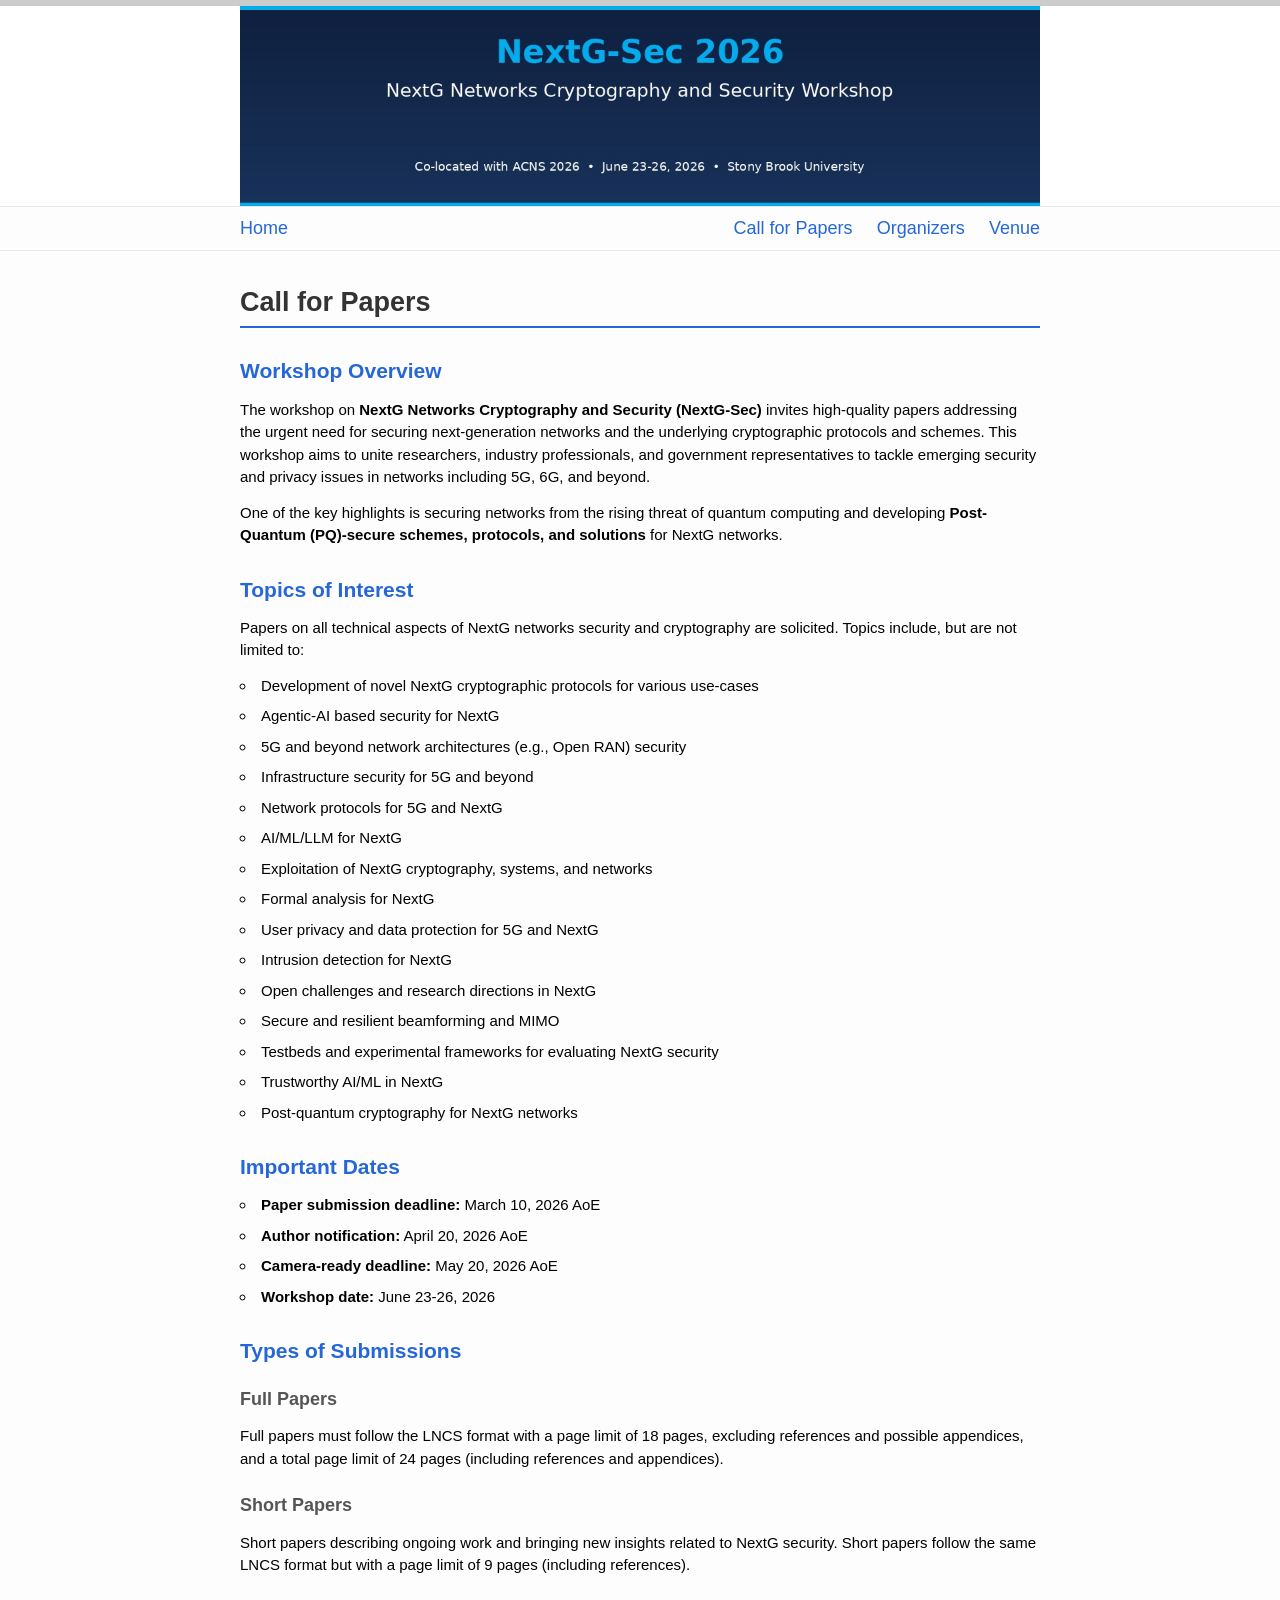
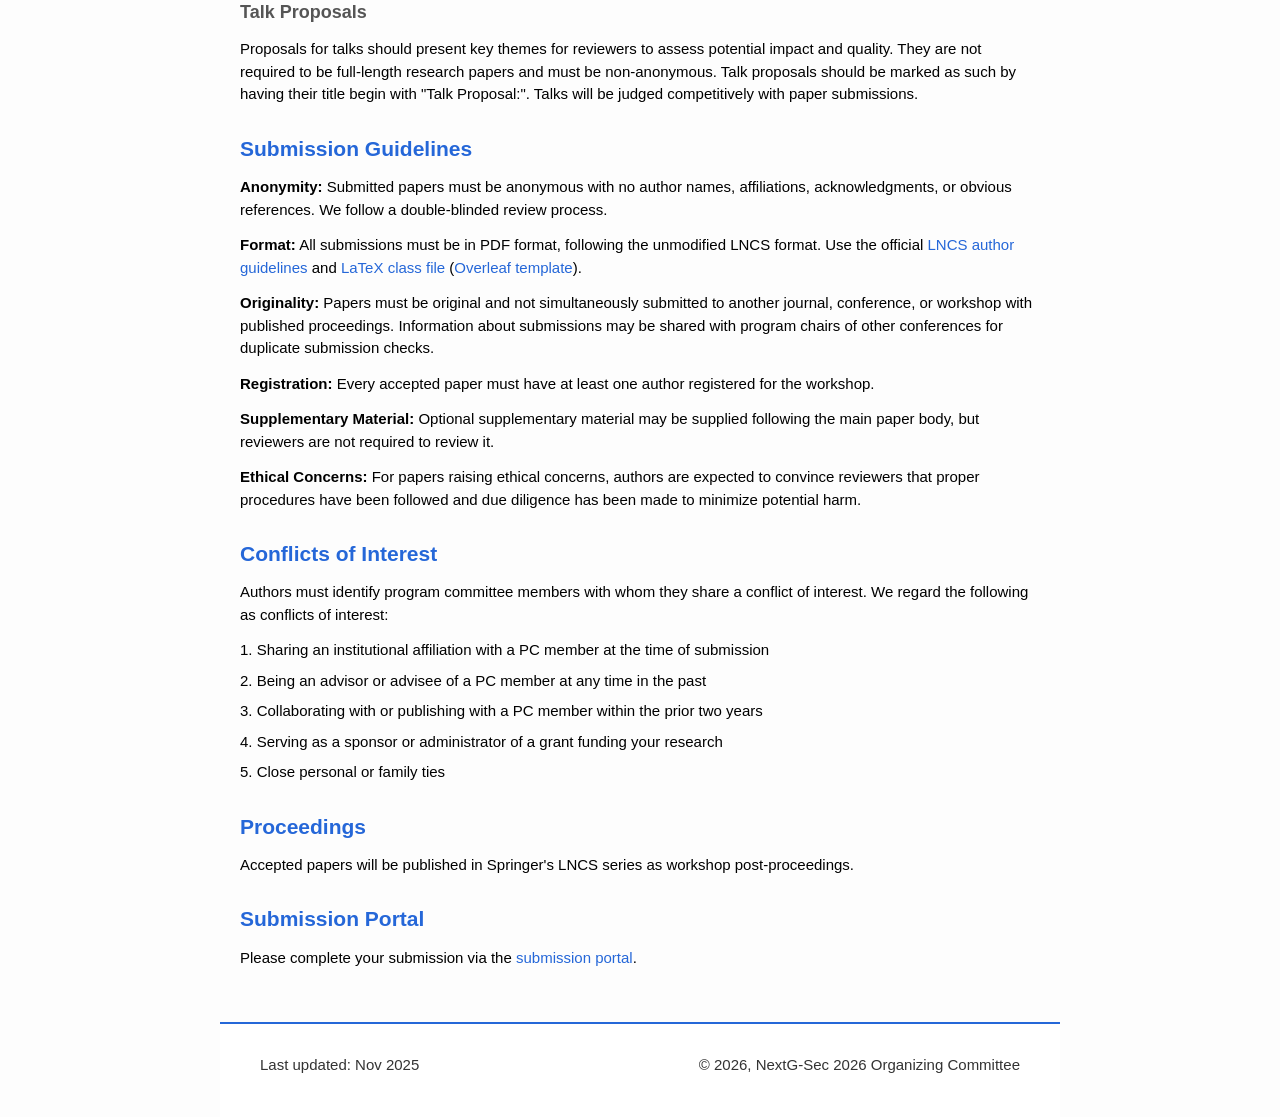
==== cfp.html @ 1b058431 "Added website" ====
<!DOCTYPE html>
<html>

<head>
  <meta charset="utf-8">
  <title>NextG-Sec 2026: Call for Papers</title>
  <meta name="description" content="NextG-Sec 2026 - Call for Papers">
  <meta name="viewport" content="width=device-width, initial-scale=1">
  <link rel="stylesheet" href="css/normalize.css">
  <link rel="stylesheet" href="css/skeleton.css">
  <link rel="stylesheet" href="css/main.css">
  <link rel="stylesheet" href="css/dropdown.css">
</head>

<body>
  <header class="site-header">
    <div class="container">
      <div class="row">
        <img class="header-image u-max-full-width" src="images/nextg-sec-banner.jpg" alt="NextG-Sec 2026">
      </div>
    </div>
  </header>

  <header class="site-menu">
    <div id="menu"></div>
    <script>
      fetch("components/menu.html")
        .then(response => response.text())
        .then(data => { document.getElementById("menu").innerHTML = data; });
    </script>
  </header>

  <div class="container">
    <div class="page">
      <h2>Call for Papers</h2>

      <h3>Workshop Overview</h3>
      <p>The workshop on <strong>NextG Networks Cryptography and Security (NextG-Sec)</strong> invites high-quality papers addressing the urgent need for securing next-generation networks and the underlying cryptographic protocols and schemes. This workshop aims to unite researchers, industry professionals, and government representatives to tackle emerging security and privacy issues in networks including 5G, 6G, and beyond.</p>

      <p>One of the key highlights is securing networks from the rising threat of quantum computing and developing <strong>Post-Quantum (PQ)-secure schemes, protocols, and solutions</strong> for NextG networks.</p>

      <h3>Topics of Interest</h3>
      <p>Papers on all technical aspects of NextG networks security and cryptography are solicited. Topics include, but are not limited to:</p>
      <ul>
        <li>Development of novel NextG cryptographic protocols for various use-cases</li>
        <li>Agentic-AI based security for NextG</li>
        <li>5G and beyond network architectures (e.g., Open RAN) security</li>
        <li>Infrastructure security for 5G and beyond</li>
        <li>Network protocols for 5G and NextG</li>
        <li>AI/ML/LLM for NextG</li>
        <li>Exploitation of NextG cryptography, systems, and networks</li>
        <li>Formal analysis for NextG</li>
        <li>User privacy and data protection for 5G and NextG</li>
        <li>Intrusion detection for NextG</li>
        <li>Open challenges and research directions in NextG</li>
        <li>Secure and resilient beamforming and MIMO</li>
        <li>Testbeds and experimental frameworks for evaluating NextG security</li>
        <li>Trustworthy AI/ML in NextG</li>
        <li>Post-quantum cryptography for NextG networks</li>
      </ul>

      <h3>Important Dates</h3>
      <ul>
        <li><strong>Paper submission deadline:</strong> March 10, 2026 AoE</li>
        <li><strong>Author notification:</strong> April 20, 2026 AoE</li>
        <li><strong>Camera-ready deadline:</strong> May 20, 2026 AoE</li>
        <li><strong>Workshop date:</strong> June 23-26, 2026</li>
      </ul>

      <h3>Types of Submissions</h3>

      <h4>Full Papers</h4>
      <p>Full papers must follow the LNCS format with a page limit of 18 pages, excluding references and possible appendices, and a total page limit of 24 pages (including references and appendices).</p>

      <h4>Short Papers</h4>
      <p>Short papers describing ongoing work and bringing new insights related to NextG security. Short papers follow the same LNCS format but with a page limit of 9 pages (including references).</p>

      <h4>Talk Proposals</h4>
      <p>Proposals for talks should present key themes for reviewers to assess potential impact and quality. They are not required to be full-length research papers and must be non-anonymous. Talk proposals should be marked as such by having their title begin with "Talk Proposal:". Talks will be judged competitively with paper submissions.</p>

      <h3>Submission Guidelines</h3>

      <p><strong>Anonymity:</strong> Submitted papers must be anonymous with no author names, affiliations, acknowledgments, or obvious references. We follow a double-blinded review process.</p>

      <p><strong>Format:</strong> All submissions must be in PDF format, following the unmodified LNCS format. Use the official 
        <a href="https://www.springer.com/gp/computer-science/lncs/conference-proceedings-guidelines">LNCS author guidelines</a> and 
        <a href="https://resource-cms.springernature.com/springer-cms/rest/v1/content/19238648/data/v8">LaTeX class file</a> 
        (<a href="https://www.overleaf.com/latex/templates/springer-lecture-notes-in-computer-science/kzwwpvhwnvfj">Overleaf template</a>).</p>

      <p><strong>Originality:</strong> Papers must be original and not simultaneously submitted to another journal, conference, or workshop with published proceedings. Information about submissions may be shared with program chairs of other conferences for duplicate submission checks.</p>

      <p><strong>Registration:</strong> Every accepted paper must have at least one author registered for the workshop.</p>

      <p><strong>Supplementary Material:</strong> Optional supplementary material may be supplied following the main paper body, but reviewers are not required to review it.</p>

      <p><strong>Ethical Concerns:</strong> For papers raising ethical concerns, authors are expected to convince reviewers that proper procedures have been followed and due diligence has been made to minimize potential harm.</p>

      <h3>Conflicts of Interest</h3>
      <p>Authors must identify program committee members with whom they share a conflict of interest. We regard the following as conflicts of interest:</p>
      <ol>
        <li>Sharing an institutional affiliation with a PC member at the time of submission</li>
        <li>Being an advisor or advisee of a PC member at any time in the past</li>
        <li>Collaborating with or publishing with a PC member within the prior two years</li>
        <li>Serving as a sponsor or administrator of a grant funding your research</li>
        <li>Close personal or family ties</li>
      </ol>

      <h3>Proceedings</h3>
      <p>Accepted papers will be published in Springer's LNCS series as workshop post-proceedings.</p>

      <h3>Submission Portal</h3>
      <p>Please complete your submission via the <a href="https://easychair.org/conferences/?conf=nextgsec2026">submission portal</a>.</p>

    </div>
  </div>

  <footer class="site-footer">
    <div id="sponsors"></div>
    <script>
      fetch("components/sponsors.html")
        .then(response => response.text())
        .then(data => { document.getElementById("sponsors").innerHTML = data; });
    </script>
  </footer>
</body>

</html>
---- css/skeleton.css ----
/*
* Skeleton V2.0.4
* Copyright 2014, Dave Gamache
* www.getskeleton.com
* Free to use under the MIT license.
* http://www.opensource.org/licenses/mit-license.php
* 12/29/2014
*/


/* Table of contents
––––––––––––––––––––––––––––––––––––––––––––––––––
- Grid
- Base Styles
- Typography
- Links
- Buttons
- Forms
- Lists
- Code
- Tables
- Spacing
- Utilities
- Clearing
- Media Queries
*/


/* Grid
–––––––––––––––––––––––––––––––––––––––––––––––––– */
.container {
  position: relative;
  width: 100%;
  max-width: 800px;
  margin: 0 auto;
  padding: 0 20px;
  box-sizing: border-box; }
.column,
.columns {
  width: 100%;
  float: left;
  box-sizing: border-box; }

/* For devices larger than 400px */
@media (min-width: 400px) {
  .container {
    width: 85%;
    padding: 0; }
}

/* For devices larger than 550px */
@media (min-width: 550px) {
  .container {
    width: 80%; }
  .column,
  .columns {
    margin-left: 4%; }
  .column:first-child,
  .columns:first-child {
    margin-left: 0; }

  .one.column,
  .one.columns                    { width: 4.66666666667%; }
  .two.columns                    { width: 13.3333333333%; }
  .three.columns                  { width: 22%;            }
  .four.columns                   { width: 30.6666666667%; }
  .five.columns                   { width: 39.3333333333%; }
  .six.columns                    { width: 48%;            }
  .seven.columns                  { width: 56.6666666667%; }
  .eight.columns                  { width: 65.3333333333%; }
  .nine.columns                   { width: 74.0%;          }
  .ten.columns                    { width: 82.6666666667%; }
  .eleven.columns                 { width: 91.3333333333%; }
  .twelve.columns                 { width: 100%; margin-left: 0; }

  .one-third.column               { width: 30.6666666667%; }
  .two-thirds.column              { width: 65.3333333333%; }

  .one-half.column                { width: 48%; }

  /* Offsets */
  .offset-by-one.column,
  .offset-by-one.columns          { margin-left: 8.66666666667%; }
  .offset-by-two.column,
  .offset-by-two.columns          { margin-left: 17.3333333333%; }
  .offset-by-three.column,
  .offset-by-three.columns        { margin-left: 26%;            }
  .offset-by-four.column,
  .offset-by-four.columns         { margin-left: 34.6666666667%; }
  .offset-by-five.column,
  .offset-by-five.columns         { margin-left: 43.3333333333%; }
  .offset-by-six.column,
  .offset-by-six.columns          { margin-left: 52%;            }
  .offset-by-seven.column,
  .offset-by-seven.columns        { margin-left: 60.6666666667%; }
  .offset-by-eight.column,
  .offset-by-eight.columns        { margin-left: 69.3333333333%; }
  .offset-by-nine.column,
  .offset-by-nine.columns         { margin-left: 78.0%;          }
  .offset-by-ten.column,
  .offset-by-ten.columns          { margin-left: 86.6666666667%; }
  .offset-by-eleven.column,
  .offset-by-eleven.columns       { margin-left: 95.3333333333%; }

  .offset-by-one-third.column,
  .offset-by-one-third.columns    { margin-left: 34.6666666667%; }
  .offset-by-two-thirds.column,
  .offset-by-two-thirds.columns   { margin-left: 69.3333333333%; }

  .offset-by-one-half.column,
  .offset-by-one-half.columns     { margin-left: 52%; }

}


/* Base Styles
–––––––––––––––––––––––––––––––––––––––––––––––––– */
/* NOTE
html is set to 62.5% so that all the REM measurements throughout Skeleton
are based on 10px sizing. So basically 1.5rem = 15px :) */
html {
  font-size: 62.5%;
  height: 100%;
  overflow-y: scroll;
}
body {
  font-size: 1.5em; /* currently ems cause chrome bug misinterpreting rems on body element */
  line-height: 1.5;
  font-weight: 400;
  font-family: Helvetica, Arial, sans-serif;
  background-color: #fdfdfd;
}


/* Typography
–––––––––––––––––––––––––––––––––––––––––––––––––– */
h1, h2, h3, h4, h5, h6 {
  margin-top: 0;
  margin-bottom: 2rem;
  font-weight: 300; }
h1 { font-size: 4.0rem; line-height: 1.2;  }
h2 { font-size: 3.6rem; line-height: 1.25; }
h3 { font-size: 3.0rem; line-height: 1.3;  }
h4 { font-size: 2.4rem; line-height: 1.35; }
h5 { font-size: 1.8rem; line-height: 1.5;  }
h6 { font-size: 1.5rem; line-height: 1.6;  }

/* Larger than phablet */
@media (min-width: 550px) {
  h1 { font-size: 5.0rem; }
  h2 { font-size: 4.2rem; }
  h3 { font-size: 3.6rem; }
  h4 { font-size: 3.0rem; }
  h5 { font-size: 2.4rem; }
  h6 { font-size: 1.5rem; }
}

p {
  margin-top: 0; }


/* Links
–––––––––––––––––––––––––––––––––––––––––––––––––– */
a {
  color: #1EAEDB; }
a:hover {
  color: #0FA0CE; }


/* Buttons
–––––––––––––––––––––––––––––––––––––––––––––––––– */
.button,
button,
input[type="submit"],
input[type="reset"],
input[type="button"] {
  display: inline-block;
  height: 38px;
  padding: 0 30px;
  color: #555;
  text-align: center;
  font-size: 11px;
  font-weight: 600;
  line-height: 38px;
  letter-spacing: .1rem;
  text-transform: uppercase;
  text-decoration: none;
  white-space: nowrap;
  background-color: transparent;
  border-radius: 4px;
  border: 1px solid #bbb;
  cursor: pointer;
  box-sizing: border-box; }
.button:hover,
button:hover,
input[type="submit"]:hover,
input[type="reset"]:hover,
input[type="button"]:hover,
.button:focus,
button:focus,
input[type="submit"]:focus,
input[type="reset"]:focus,
input[type="button"]:focus {
  color: #333;
  border-color: #888;
  outline: 0; }
.button.button-primary,
button.button-primary,
input[type="submit"].button-primary,
input[type="reset"].button-primary,
input[type="button"].button-primary {
  color: #FFF;
  background-color: #33C3F0;
  border-color: #33C3F0; }
.button.button-primary:hover,
button.button-primary:hover,
input[type="submit"].button-primary:hover,
input[type="reset"].button-primary:hover,
input[type="button"].button-primary:hover,
.button.button-primary:focus,
button.button-primary:focus,
input[type="submit"].button-primary:focus,
input[type="reset"].button-primary:focus,
input[type="button"].button-primary:focus {
  color: #FFF;
  background-color: #1EAEDB;
  border-color: #1EAEDB; }


/* Forms
–––––––––––––––––––––––––––––––––––––––––––––––––– */
input[type="email"],
input[type="number"],
input[type="search"],
input[type="text"],
input[type="tel"],
input[type="url"],
input[type="password"],
textarea,
select {
  height: 38px;
  padding: 6px 10px; /* The 6px vertically centers text on FF, ignored by Webkit */
  background-color: #fff;
  border: 1px solid #D1D1D1;
  border-radius: 4px;
  box-shadow: none;
  box-sizing: border-box; }
/* Removes awkward default styles on some inputs for iOS */
input[type="email"],
input[type="number"],
input[type="search"],
input[type="text"],
input[type="tel"],
input[type="url"],
input[type="password"],
textarea {
  -webkit-appearance: none;
     -moz-appearance: none;
          appearance: none; }
textarea {
  min-height: 65px;
  padding-top: 6px;
  padding-bottom: 6px; }
input[type="email"]:focus,
input[type="number"]:focus,
input[type="search"]:focus,
input[type="text"]:focus,
input[type="tel"]:focus,
input[type="url"]:focus,
input[type="password"]:focus,
textarea:focus,
select:focus {
  border: 1px solid #33C3F0;
  outline: 0; }
label,
legend {
  display: block;
  margin-bottom: .5rem;
  font-weight: 600; }
fieldset {
  padding: 0;
  border-width: 0; }
input[type="checkbox"],
input[type="radio"] {
  display: inline; }
label > .label-body {
  display: inline-block;
  margin-left: .5rem;
  font-weight: normal; }


/* Lists
–––––––––––––––––––––––––––––––––––––––––––––––––– */
ul {
  list-style: circle inside;
}
ol {
  list-style: decimal inside;

}
ol, ul {
  padding-left: 0;
  margin-top: 0;
}
ul ul,
ul ol,
ol ol,
ol ul {
  margin: 1.5rem 0 1.5rem 3rem;
  font-size: 90%;
}
li {
  margin-bottom: 0.8rem;
    text-indent:-20px; 
    margin-left:20px;

}


/* Code
–––––––––––––––––––––––––––––––––––––––––––––––––– */
code {
  padding: .2rem .5rem;
  margin: 0 .2rem;
  font-size: 90%;
  white-space: nowrap;
  background: #F1F1F1;
  border: 1px solid #E1E1E1;
  border-radius: 4px; }
pre > code {
  display: block;
  padding: 1rem 1.5rem;
  white-space: pre; }


/* Tables
–––––––––––––––––––––––––––––––––––––––––––––––––– */
th,
td {
  padding: 12px 15px;
  text-align: left;
  border-bottom: 1px solid #E1E1E1; }
th:first-child,
td:first-child {
  padding-left: 0; }
th:last-child,
td:last-child {
  padding-right: 0; }


/* Spacing
–––––––––––––––––––––––––––––––––––––––––––––––––– */
button,
.button {
  margin-bottom: 1rem; }
input,
textarea,
select,
fieldset {
  margin-bottom: 1rem; }
pre,
blockquote,
dl,
figure,
table,
p,
ul,
ol,
form {
  margin-bottom: 1rem; }


/* Utilities
–––––––––––––––––––––––––––––––––––––––––––––––––– */
.u-full-width {
  width: 100%;
  box-sizing: border-box; }
.u-max-full-width {
  max-width: 100%;
  box-sizing: border-box; }
.u-pull-right {
  float: right; }
.u-pull-left {
  float: left; }


/* Misc
–––––––––––––––––––––––––––––––––––––––––––––––––– */
hr {
  margin-top: 3rem;
  margin-bottom: 3.5rem;
  border-width: 0;
  border-top: 1px solid #E1E1E1; }


/* Clearing
–––––––––––––––––––––––––––––––––––––––––––––––––– */

/* Self Clearing Goodness */
.container:after,
.row:after,
.u-cf {
  content: "";
  display: table;
  clear: both; }


/* Media Queries
–––––––––––––––––––––––––––––––––––––––––––––––––– */
/*
Note: The best way to structure the use of media queries is to create the queries
near the relevant code. For example, if you wanted to change the styles for buttons
on small devices, paste the mobile query code up in the buttons section and style it
there.
*/


/* Larger than mobile */
@media (min-width: 300px) {

.logoLNCS {
  max-width:50%;
}

}

/* Larger than phablet (also point when grid becomes active) */
@media (min-width: 550px) {

.logoLNCS {
  margin-top: 5px;
  max-width:100%;
}

}

/* Larger than tablet */
@media (min-width: 750px) {}

/* Larger than desktop */
@media (min-width: 1000px) {}

/* Larger than Desktop HD */
@media (min-width: 1200px) {}
---- css/main.css ----
.right-align {
  text-align: right;
}

.center-align {
  text-align: center;
}


.logosbu {
  margin-top: 22px;
  margin-bottom: 22px;
  width: 55%;
}


.logofb {
  margin-top: 10px;
  width: 64%;
}


.date.columns {
  width: 155px;
}


.header-image {
  vertical-align: middle;
}

.iframe-container {
  overflow: hidden;
  padding-top: 25.6%;
  position: relative;
}

.iframe-container iframe {
  border: 0;
  height: 100%;
  left: 0;
  position: absolute;
  top: 0;
  width: 100%;
}

.cfptitlelinks {
  margin-left: 20px;
  font-size: 20px;
}

/* https://www.jsvine.com/mta-colors/ */
/* Note that use of MTA logos, maps and symbols requires a license. For licensing information, contact Mark Heavey at mheavey@mtahq.org. */
/* Hex codes below compiled from http://mta.info/developers/data/colors.csv */
.mta-bullet {
  font-family: Helvetica, sans-serif;
  width: 0.9em;
  height: 0.9em;
  font-size: 0.9em;
  line-height: 1em;
  padding: 0.25em;
  text-align: center;
  font-weight: bold;
  color: #FFF;
  -webkit-border-radius: 999px;
  -moz-border-radius: 999px;
  border-radius: 999px;
  behavior: url(css/PIE.htc);
}

span.mta-bullet {
  display: inline-block;
}

.mta-a,
.mta-c,
.mta-e,
.mta-ace {
  background-color: #2850AD;
}

.mta-b,
.mta-d,
.mta-f,
.mta-m,
.mta-bdfm {
  background-color: #FF6319;
}

.mta-g {
  background-color: #6CBE45;
}

.mta-j,
.mta-z,
.mta-jz {
  background-color: #996633;
}

.mta-l {
  background-color: #A7A9AC;
}

.mta-n,
.mta-q,
.mta-r,
.mta-nqr {
  background-color: #FCCC0A;
  color: #333;
}

.mta-s {
  background-color: #808183;
}

.mta-1,
.mta-2,
.mta-3,
.mta-123 {
  background-color: #EE352E;
}

.mta-4,
.mta-5,
.mta-6,
.mta-456 {
  background-color: #00933C;
}

.mta-7 {
  background-color: #B933AD;
}

del {
  text-decoration: line-through;
}


hr.thin {
  height: 1px;
  border: 0;
  color: #e8e8e8;
  background-color: #e8e8e8;
  margin: 2px 0 10px;
}

.sessionbox {
  box-shadow: 0 1px 3px rgba(0, 0, 0, .2);
  margin-top: 0em;
  padding-top: 0em;
  position: relative;
}

.sessionbox23 {
  background-color: #fff;
  -moz-box-shadow: 0 1px 3px rgba(0, 0, 0, .2);
  -webkit-box-shadow: 0 1px 3px rgba(0, 0, 0, .2);
  box-shadow: 0 1px 3px rgba(0, 0, 0, .2);
  margin-top: 3em;
  height: 460px;
  position: relative;
}














/* Base */
/* ----------------------------------------------------------*/

a {
  color: #2567d8;
  text-decoration: none;
}

a:hover {
  color: #2567d8;
  text-decoration: underline;
}

a:visited {
  color: #1657BC;
}

/* Layout Styles */
/* ----------------------------------------------------------*/

/* header */

.site-header {
  border-top: 6px solid #ccc;
  border-bottom: 1px solid #e8e8e8;
  background-color: white;
}

/* menu */

.site-menu {
  border-bottom: 1px solid #e8e8e8;
  min-height: 42px;
  background-color: #fdfdfd;
}

.site-menu-leftentry,
.site-menu-leftentry:hover,
.site-menu-leftentry:visited {
  display: block;
  font-size: 18px;
  color: #2567d8;
  float: left;
  line-height: 42px;
  position: relative;
  z-index: 1;
}

.site-nav {
  float: right;
  line-height: 42px;
}

.site-nav .menu-icon {
  display: none;
}

.site-nav .page-link {
  margin-left: 20px;
  font-size: 18px;
  color: #2567d8;
}

.site-nav .grey {
  color: #BBB;
}

.site-nav .active {
  color: #000;
}

/* footer */

.site-footer .container {
  /* Styles moved here to constrain the background */
  background-color: white;
  color: #333;

  /* Existing rules to center and limit width */
  max-width: 840px;
  margin: 0 auto;

  /* Adjusted padding for space inside the colored box */
  padding: 30px 40px;
  border-radius: 0px; /* Optional: adds nice rounded corners */

  /* Delimiter line between page body and footer */
  border-top: 2px solid #2567d8;
  margin-top: 40px;
}

/* Page styles */
/* ----------------------------------------------------------*/

.page>* {
  margin: 13px 0;
}

.page h1,
.page h2,
.page h3,
.page h4,
.page h5,
.page h6 {
  line-height: 1.2;
  margin: 30px 0 15px;
  font-weight: 600;
  color: #333;
}

.page h1 {
  font-size: 2.4em;
  border-bottom: 3px solid #2567d8;
  padding-bottom: 10px;
  margin-top: 40px;
}

.page h2 {
  font-size: 1.8em;
  border-bottom: 2px solid #2567d8;
  padding-bottom: 8px;
  margin-top: 35px;
}

.page h3 {
  font-size: 1.4em;
  color: #2567d8;
  margin-top: 30px;
}

.page h4 {
  font-size: 1.2em;
  color: #555;
  margin-top: 25px;
}

.page h5 {
  font-size: 1.1em;
  color: #666;
  margin-top: 20px;
}

.page h6 {
  font-size: 1em;
  color: #777;
  margin-top: 20px;
}

/* Schedule styles */
/* ----------------------------------------------------------*/

/*.schedule h3 {
  margin: 10px 0 8px;
}*/

.keynote h3 {
  margin: 0px 0 12px;
}

.break h3 {
  margin: 0px 0 6px;
}

.session h3 {
  margin: 0px 0 8px;
}



/* Content-specific styles */
/* ----------------------------------------------------------*/

.maintitle {
  font-size: 1.5em;
  margin: 24px 0 10px;
}

.redtext {
  color: #E60000;
}

.greytext {
  color: #AAA;
}

/* File Icon  https://gist.github.com/Victa/3091674 */
/* ----------------------------------------------------------*/

i {
  display: inline-block;
  position: relative;
  margin: 0 .5em 0 .8em;
}

i::before {
  content: "";
  position: absolute;
  display: block;
}

.file {
  top: 2px;
  width: 11px;
  height: 14px;
  background-image: linear-gradient(#e4e4e4, #fff);
  box-shadow: inset 0 1px 0 #f4f4f4, inset 1px 0 0 #f4f4f4, inset -1px 0 0 #f4f4f4;
  border-radius: 0 .3em 0 0;
  border-width: 1px;
  border-style: solid;
  border-color: #a9a9a9 #a3a3a3 #949494 #a3a3a3;
}

.file::before {
  right: -1px;
  top: -1px;
  width: 3px;
  height: 3px;
  background-image: linear-gradient(#f5f5f5, #fdfdfd);
  border-radius: 0 .3em 0 0;
  background-clip: padding-box;
  border-width: 1px;
  border-style: solid;
  border-color: #b1b1b2 #b1b1b2 #969696 #a7a7a7;
}






@media screen and (max-width: 730px) {

  .wrap {
    padding: 0 12px;
  }

  .site-nav {
    position: relative;
    z-index: 10;
    top: 4px;
    right: 8px;
    background-color: white;
    -webkit-border-radius: 5px;
    -moz-border-radius: 5px;
    border-radius: 5px;
    border: 1px solid #e8e8e8;
  }

  .site-nav .menu-icon {
    display: block;
    font-size: 24px;
    color: #505050;
    float: right;
    width: 42px;
    text-align: center;
    line-height: 30px;
  }

  .site-nav .menu-icon svg {
    width: 20px;
    height: 16px;
  }

  .site-nav .trigger {
    clear: both;
    margin-bottom: 5px;
    display: none;
  }

  .site-nav:hover .trigger {
    display: block;
  }

  .site-nav .page-link {
    display: block;
    text-align: right;
    line-height: 1.25;
    padding: 5px 10px;
    margin: 0;
  }
}
---- css/dropdown.css ----
/* The container for the dropdown */
.dropdown {
  position: relative;
  display: inline-block;
}

/* The content that drops down (hidden by default) */
.dropdown-content {
  display: none;
  position: absolute;
  background-color: #f9f9f9;
  min-width: 200px;
  box-shadow: 0px 8px 16px 0px rgba(0, 0, 0, 0.2);
  z-index: 1;
  list-style: none;
  /* Removes bullet points if you use a <ul> */
  padding: 0;
  margin: 0;
  border-radius: 4px;
}

/* Style for the links inside the dropdown */
.dropdown-content a {
  color: black;
  padding: 0px 10px;
  text-decoration: none;
  display: block;
  text-align: left;
}

/* Change color of dropdown links on hover */
.dropdown-content a:hover {
  background-color: #f1f1f1;
}

/* Show the dropdown menu on hover over the container */
.dropdown:hover .dropdown-content {
  display: block;
}
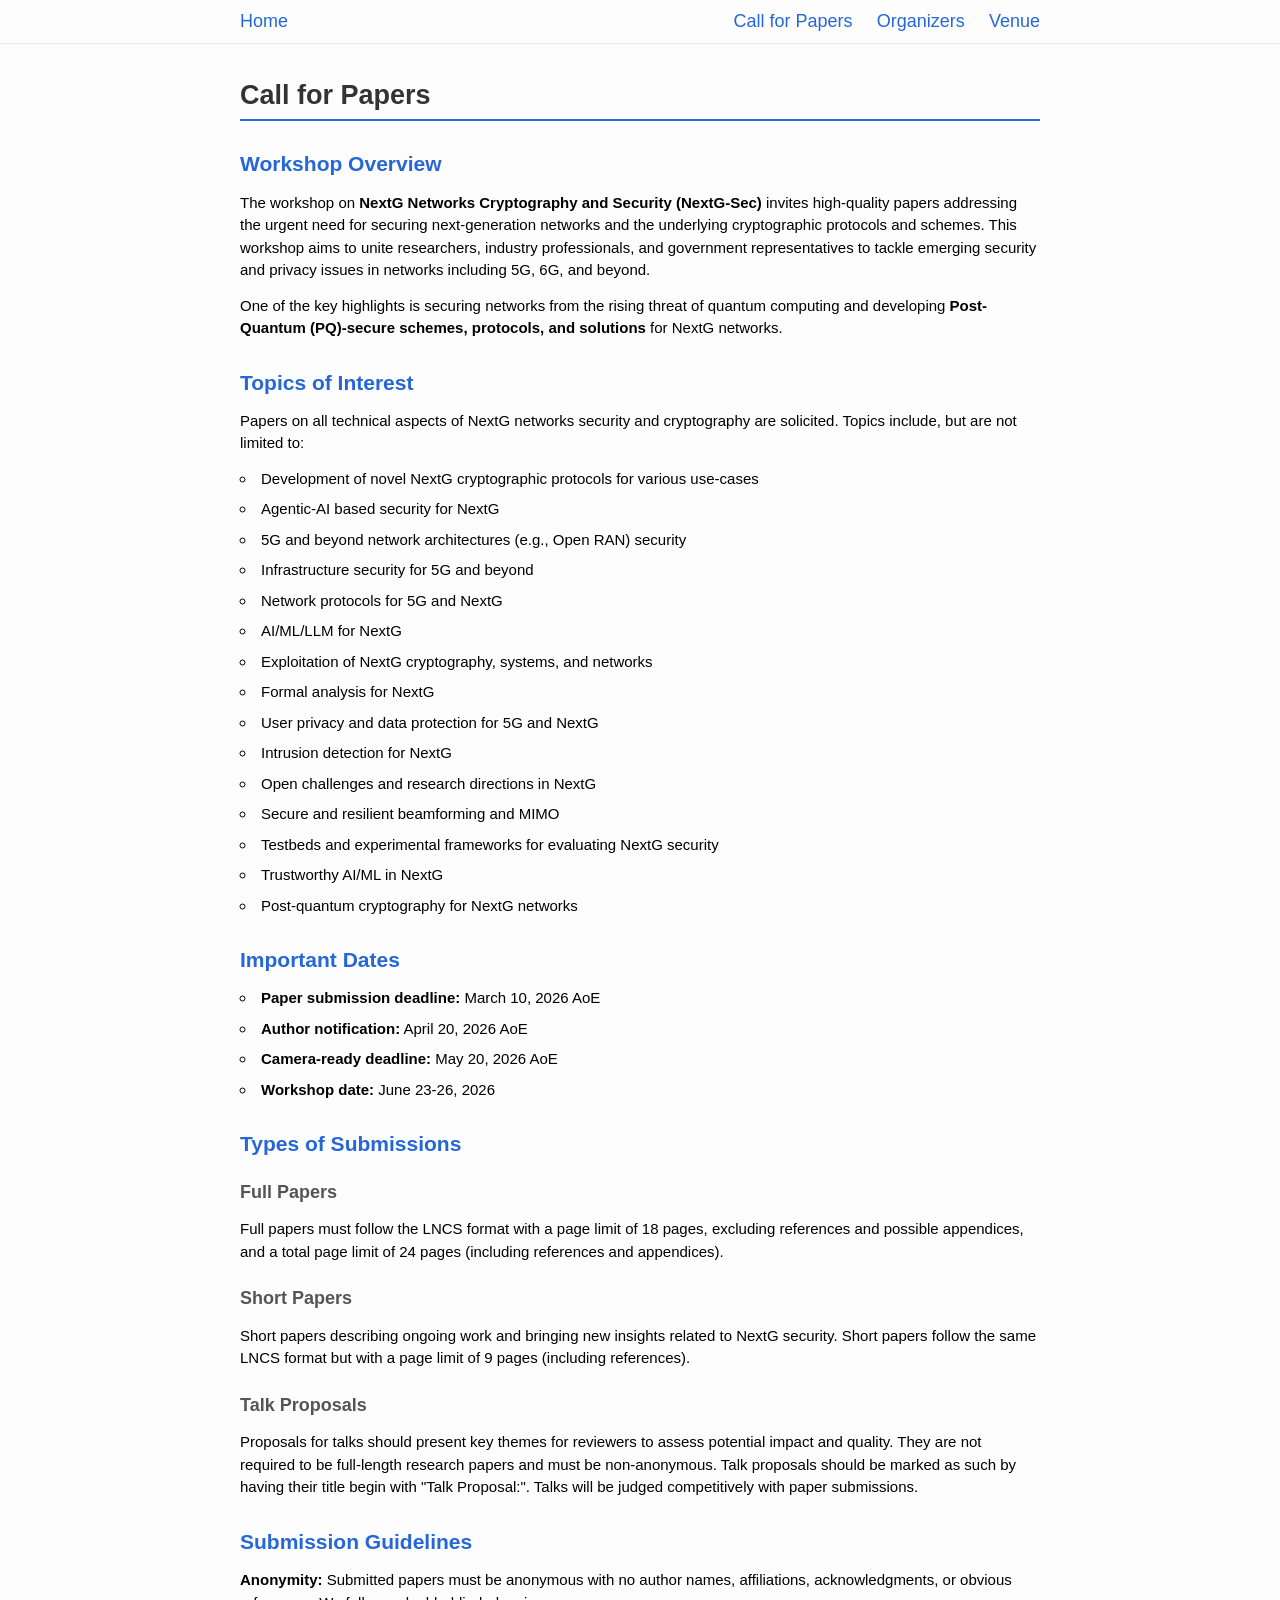
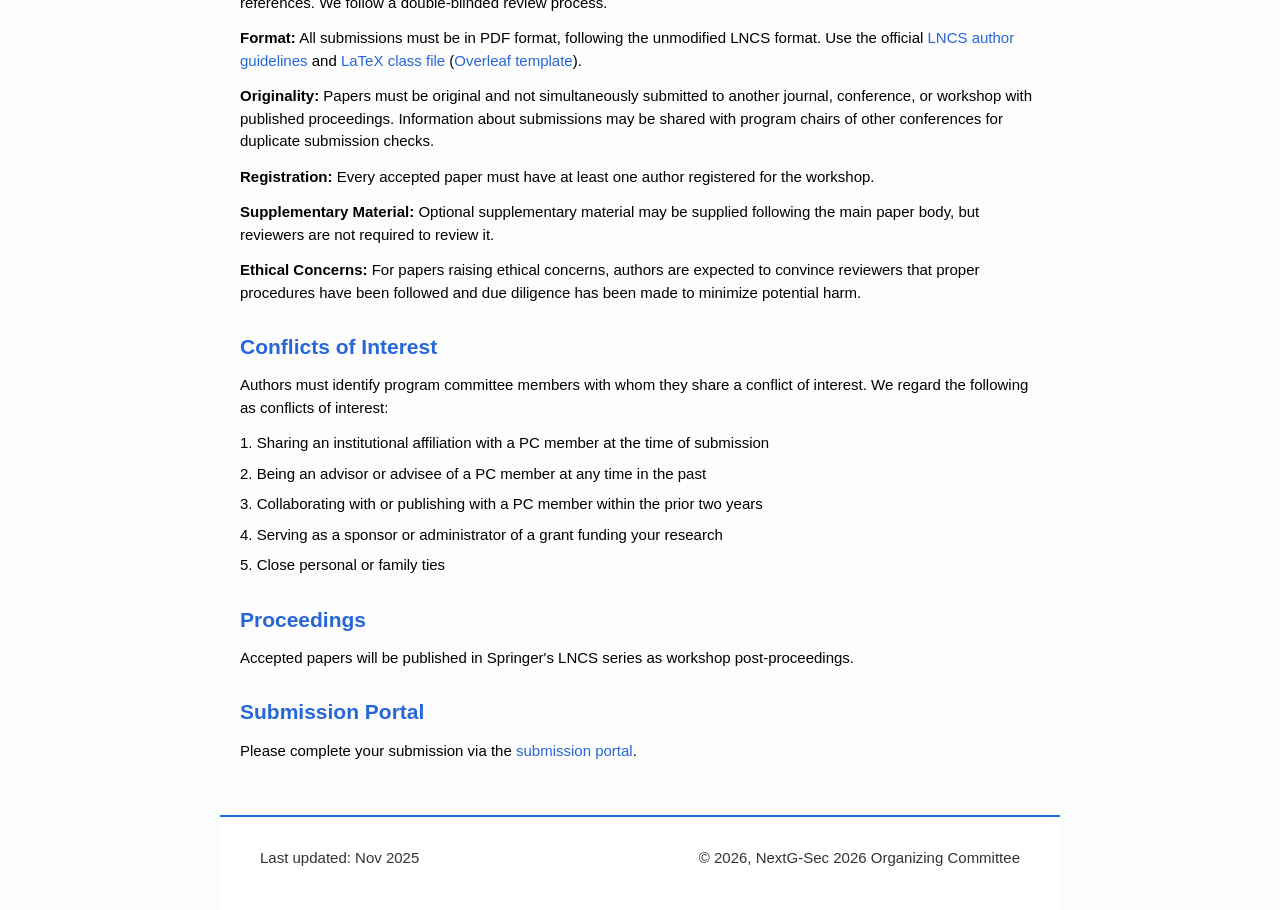
==== commit 2d230ee0: "Added website" ====
--- a/cfp.html
+++ b/cfp.html
@@ -13,13 +13,13 @@
 </head>
 
 <body>
-  <header class="site-header">
+  <!-- <header class="site-header">
     <div class="container">
       <div class="row">
         <img class="header-image u-max-full-width" src="images/nextg-sec-banner.jpg" alt="NextG-Sec 2026">
       </div>
     </div>
-  </header>
+  </header> -->
 
   <header class="site-menu">
     <div id="menu"></div>
